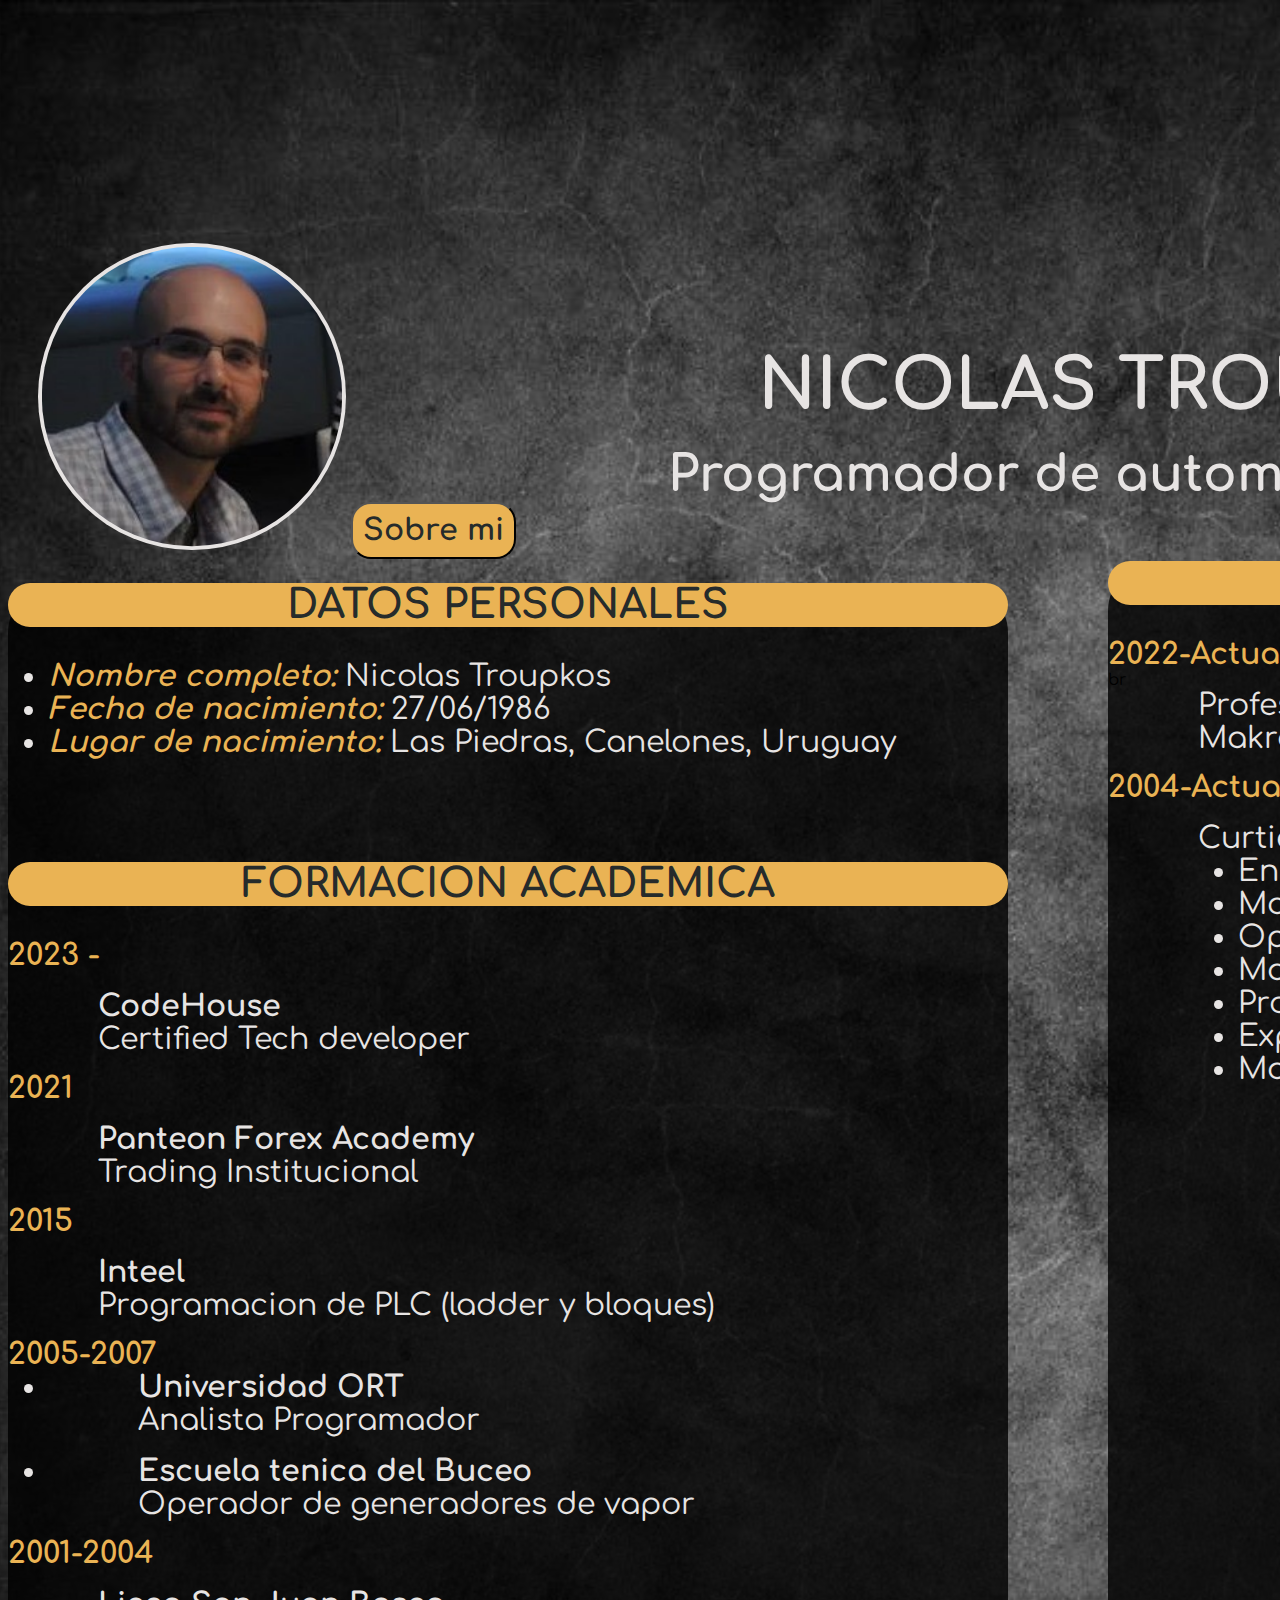
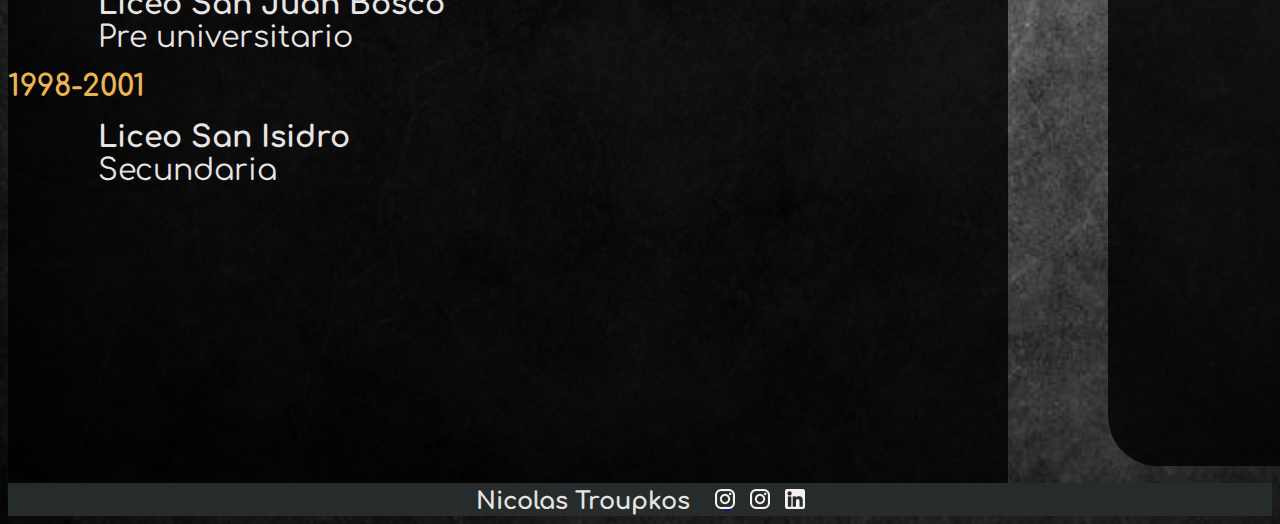
==== index.html @ 8d28627a "Add files via upload" ====
<!DOCTYPE html>
<html lang="es">

<head>
    <meta charset="UTF-8">
    <meta http-equiv="X-UA-Compatible" content="IE=edge">
    <meta name="viewport" content="width=device-width, initial-scale=1.0">
    <link rel="stylesheet" href="css/styles.css">
    <link rel="stylesheet" href="https://cdnjs.cloudflare.com/ajax/libs/font-awesome/6.3.0/css/all.min.css"
        integrity="sha512-SzlrxWUlpfuzQ+pcUCosxcglQRNAq/DZjVsC0lE40xsADsfeQoEypE+enwcOiGjk/bSuGGKHEyjSoQ1zVisanQ=="
        crossorigin="anonymous" referrerpolicy="no-referrer" />
    <title>CURRICULUM VITAE</title>
</head>
<body>
    <header>
        <br>
        <h1><span class="titulo-PagPrincipal">NICOLAS TROUPKOS</span></h1>
        <h2><span class="subtitulo-PagPrincipal">Programador de automatismos PLC</span></h2>
        <img class="foto-PagPrincipal" src="img/Foto.jpg" alt="imagen mia">
        <a href="aboutMe.html"><span class="aboutMe"><input type="button" value="Sobre mi"></span></a>
    </header>
    <main>
        <div class="bloqueIzquierdo">
            <section>
                <h2 class="titulos-main-index">Datos Personales</h2>
                <ul>
                    <li class="datosPersonales"><span>Nombre completo:</span> Nicolas Troupkos</li>
                    <li class="datosPersonales"><span>Fecha de nacimiento:</span> 27/06/1986</li>
                    <li class="datosPersonales"><span>Lugar de nacimiento:</span> Las Piedras, Canelones, Uruguay
                    </li>
                </ul>
            </section>
            <br><br><br>
            <section>
                <h2 class="titulos-main-index">Formacion academica</h2>
                <dl>
                    <dt>2023 - </dt>
                    <br>
                    <dd class="institucion">CodeHouse <i class="fa-solid fa-school"></i></dd>
                    <dd>Certified Tech developer</dd>
                </dl>
                <dl>
                    <dt>2021</dt>
                    <br>
                    <dd class="institucion">Panteon Forex Academy <i class="fa-solid fa-graduation-cap"></i></dd>
                    <dd>Trading Institucional</dd>
                </dl>

                <dl>
                    <dt>2015</dt>
                    <br>
                    <dd class="institucion">Inteel <i class="fa-solid fa-graduation-cap"></i></dd>
                    <dd>Programacion de PLC (ladder y bloques)</dd>
                </dl>
                <dl>
                    <dt>2005-2007</dt>
                    <ul>
                        <li>
                            <dd class="institucion">Universidad ORT <i class="fa-solid fa-graduation-cap"></i></dd>
                            <dd>Analista Programador</dd>
                        </li>
                        <br>
                        <li>
                            <dd class="institucion">Escuela tenica del Buceo <i class="fa-solid fa-graduation-cap"></i>
                            </dd>
                            <dd>Operador de generadores de vapor</dd>
                        </li>
                    </ul>
                </dl>
                <dl>
                    <dt>2001-2004</dt>
                    <br>

                    <dd class="institucion">Liceo San Juan Bosco <i class="fa-solid fa-graduation-cap"></i></dd>
                    <dd>Pre universitario</dd>
                </dl>
                <dl>
                    <dt>1998-2001</dt>
                    <br>
                    <dd class="institucion"> Liceo San Isidro <i class="fa-solid fa-graduation-cap"></i></dd>
                    <dd>Secundaria</dd>
                </dl>
            </section>
            <!-- EXPERIENCIALABORAL-->

            <section class="bloque-derecha">
                <h2 class="titulos-main-index">Experiencia laboral</h2>
                <dl>
                    <dt>2022-Actualidad
                    </dt>
                    br
                    <dd>Profesor de Trading <i class="fa-solid fa-briefcase"></i> <i
                            class="fa-solid fa-arrow-trend-up"></i></dd>
                    <dd>Makro Trading Academy</dd>
                </dl>
                <dl>
                    <dt>2004-Actualidad</dt>
                    <br>
                    <dd>Curtiembre Naussa <i class="fa-solid fa-briefcase"></i> <i class="fa-solid fa-building"></i>
                    </dd>
                    <dd>
                        <ul>
                            <li>
                                Encargado
                            </li>
                            <li>
                                Manejo planta de efluentes
                            </li>
                            <li>
                                Operador de generador de vapor
                            </li>
                            <li>
                                Mantenimiento de redes y cctv,
                            </li>
                            <li>
                                Programacion de PLC y aplicaciones para maquinaria
                            </li>
                            <li>Expedicion
                            </li>
                            <li>Manejo de montacargas
                            </li>
                        </ul>
                    </dd>
                </dl>
            </section>
    </main>
    <!--FOOTER-->
    <footer>
        <h2>Nicolas Troupkos</h2> <a href="https://www.instagram.com/chiquitroupkos/"><img class="logoFooter1"
                alt="Logo instagram" src="img/ico_instagram.png"></a><a href="https://www.instagram.com/nikotroupkos/">
            <img class="logoFooter" alt="Logo instagram" src="img/ico_instagram.png"></a> <a
            href="https://www.linkedin.com/in/nikolas-troupkos-947821b1/"><img class="logoFooter" alt="Logo Linkedin"
                src="img/ico_linkedin.png"></a> <a href="https://github.com/NicolasTro"><i
                class="fa-brands fa-github logoFooter"></i></a>

    </footer>
    </div>
</body>

</html>
---- css/styles.css ----
@import url("https://fonts.googleapis.com/css2?family=Comfortaa:wght@300;700&display=swap");

* {
  font-family: "Comfortaa", sans-serif;
}

.bloqueIzquierdo {
  background-color: rgba(0, 0, 0, 0.8);
  border-radius: 50px;
  border-bottom-left-radius: 0%;
  border-bottom-right-radius: 0%;
  height: 1500px;
  position: relative;
  width: 1000px;
}
.bloque-derecha {
  background-color: rgba(0, 0, 0, 0.8);
  border-bottom-left-radius: 0%;
  border-bottom-right-radius: 0%;
  border-radius: 50px;
  height: 1505px;
  left: 1100px;
  position: relative;
  top: -1259px;
}
body {
  background-image: url("../img/Fondo.jpg");
  background-size: cover;
  background-repeat: repeat;
}

.contenido-AboutMe {
  color: #e7e4e3;
  font-size: 30px;
}
dt {
  color: #eab354;
  font-weight: bold;
  font-size: 30px;
}

li,
dd {
  color: #e7e4e3;
  font-size: 30px;
}

dd {
  left: 50px;
  position: relative;
}

.datosPersonales span {
  color: #eab354;
  font-style: italic;
  font-weight: bold;
}

footer h2 {
  background-color: #262b2b;
  color: #e7e4e3;
  display: inline;
  width: 10000px;
}
footer {
  background-color: #262b2b;
  text-align: center;
}

.foto-PagPrincipal {
  background-color: #e7e4e3;
  border-radius: 100%;
  height: 300px;
  left: 30px;
  position: relative;
  padding: 0.3%;
  top: 20px;
  width: 300px;
}

.fa-solid {
  color: #eab354;
}

.fa-brands {
  font-size: 30px;
}

.titulos-main-index,
.titulos-main-aboutMe {
  background-color: #eab354;
  border-radius: 50px;
  color: #262b2b;
  font-size: 40px;
  text-transform: uppercase;
  text-align: center;
}

.institucion {
  font-weight: bold;
}

.logoFooter1,
.logoFooter {
  color: #e7e4e3;
  margin-right: 10px;
  left: 20px;
  position: relative;
}

input {
  background-color: #eab354;
  border-radius: 20px;
  color: #262b2b;
  font-size: 30px;
  font-weight: bold;
  left: 30px;
  padding: 10px;
  position: relative;
  top: 10px;
}

.inputVolver {
  position: relative;
  top: -13px;
  width: 280px;
}

.titulo-PagPrincipal,
.subtitulo-PagPrincipal {
  color: #e7e4e3;
  position: relative;
  top: 300px;
}

.titulo-PagPrincipal {
  font-size: 70px;
  left: 750px;
}
.subtitulo-PagPrincipal {
  color: #e7e4e3;
  left: 660px;
  font-size: 50px;
}

.titulo-AboutMe {
  background-color: transparent;
  color: #e7e4e3;
  font-size: 60px;
  position: relative;
  text-align: center;
  top: 10px;
}
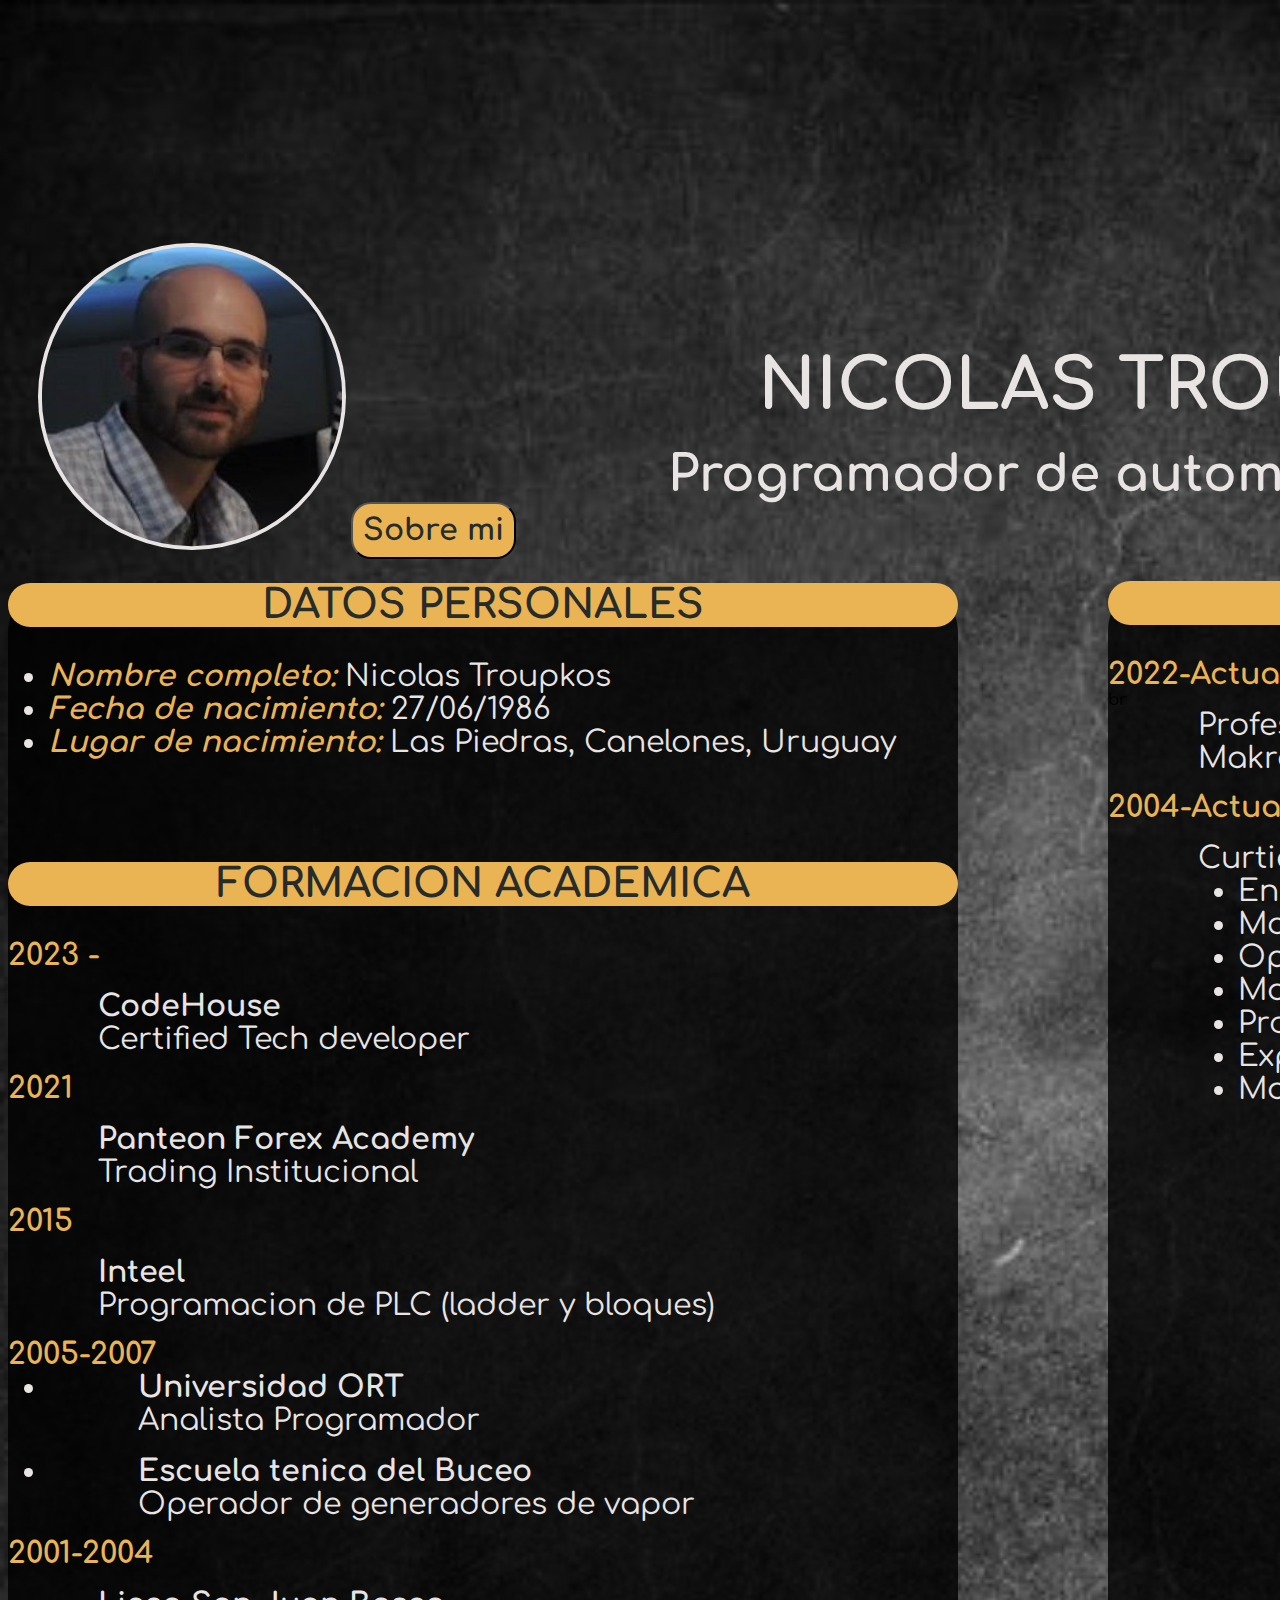
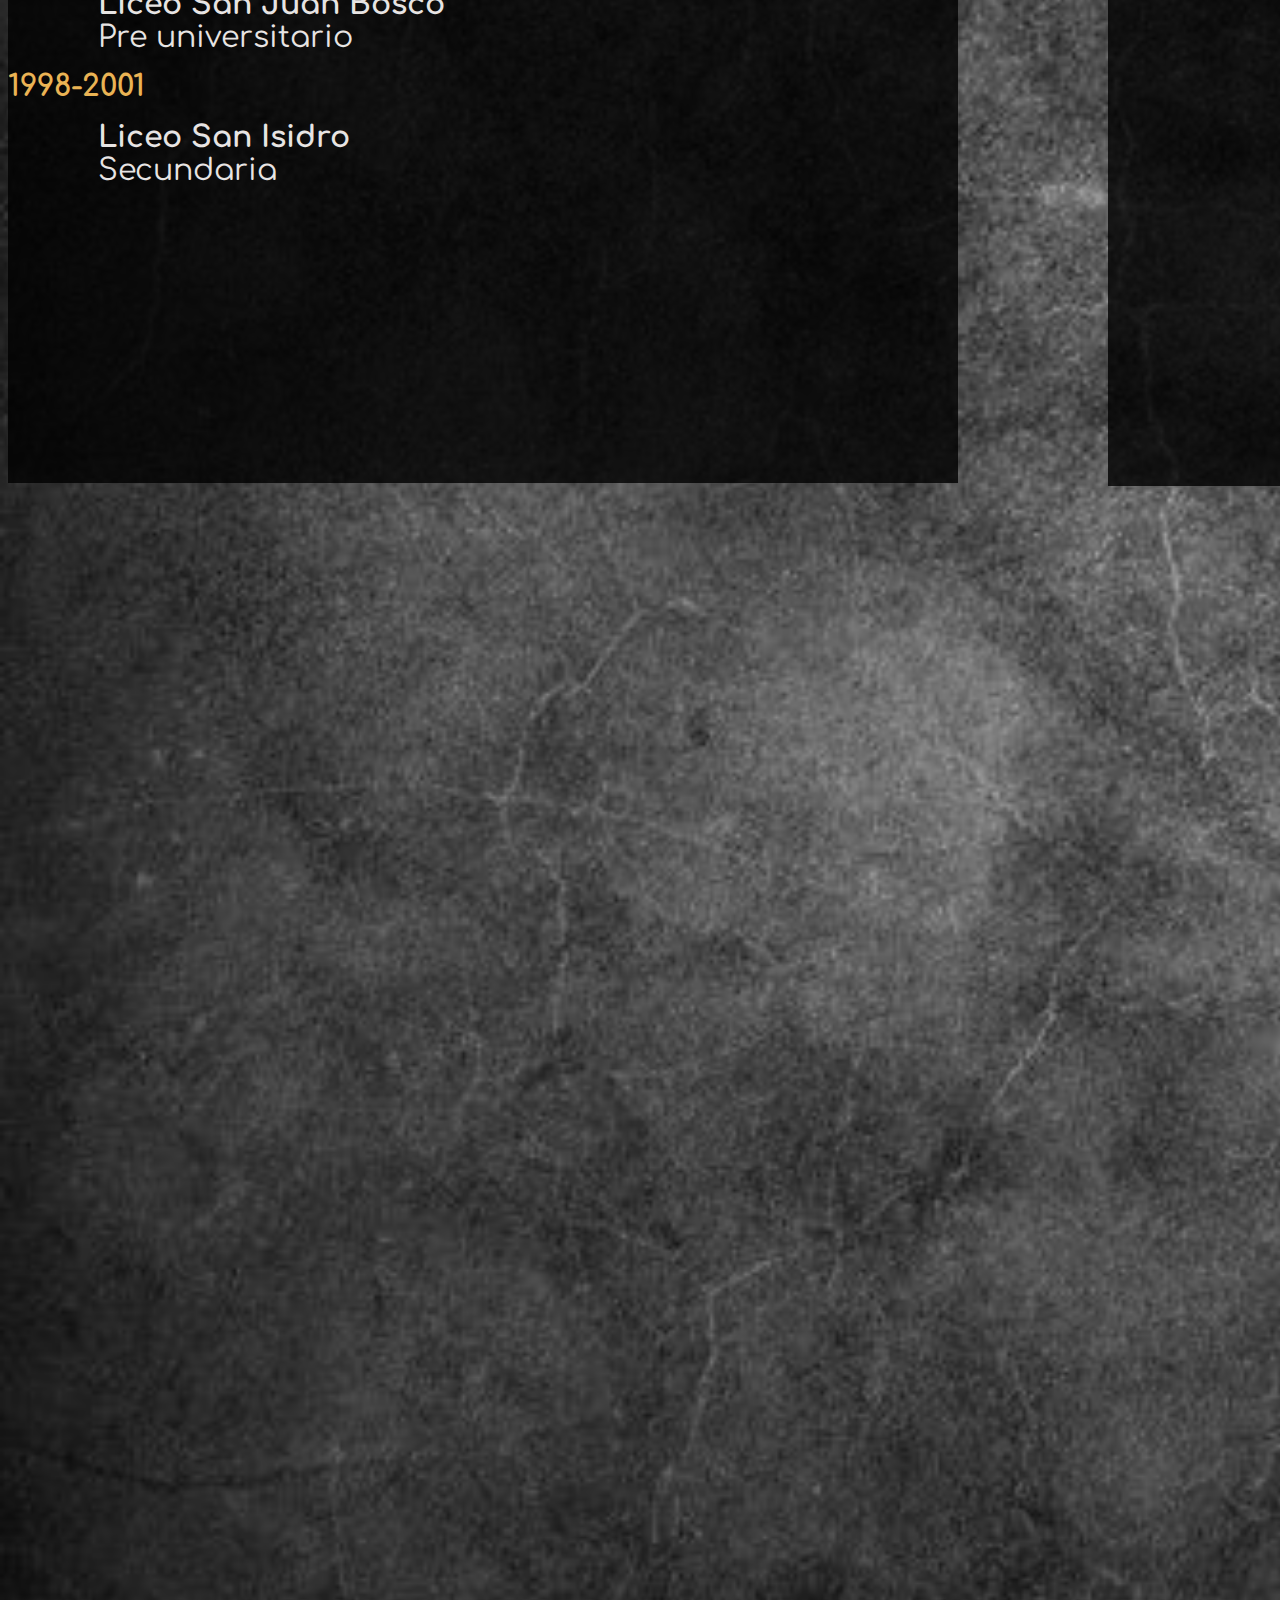
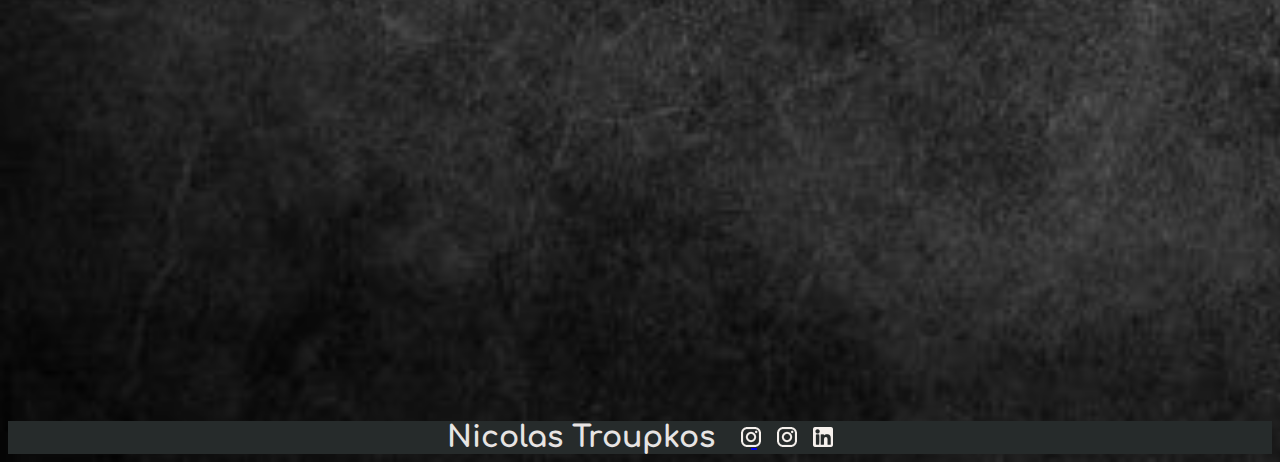
==== commit d9a363e2: "Add files via upload" ====
--- a/index.html
+++ b/index.html
@@ -11,130 +11,136 @@
         crossorigin="anonymous" referrerpolicy="no-referrer" />
     <title>CURRICULUM VITAE</title>
 </head>
+
 <body>
-    <header>
-        <br>
-        <h1><span class="titulo-PagPrincipal">NICOLAS TROUPKOS</span></h1>
-        <h2><span class="subtitulo-PagPrincipal">Programador de automatismos PLC</span></h2>
-        <img class="foto-PagPrincipal" src="img/Foto.jpg" alt="imagen mia">
-        <a href="aboutMe.html"><span class="aboutMe"><input type="button" value="Sobre mi"></span></a>
-    </header>
-    <main>
-        <div class="bloqueIzquierdo">
-            <section>
-                <h2 class="titulos-main-index">Datos Personales</h2>
-                <ul>
-                    <li class="datosPersonales"><span>Nombre completo:</span> Nicolas Troupkos</li>
-                    <li class="datosPersonales"><span>Fecha de nacimiento:</span> 27/06/1986</li>
-                    <li class="datosPersonales"><span>Lugar de nacimiento:</span> Las Piedras, Canelones, Uruguay
-                    </li>
-                </ul>
-            </section>
-            <br><br><br>
-            <section>
-                <h2 class="titulos-main-index">Formacion academica</h2>
-                <dl>
-                    <dt>2023 - </dt>
-                    <br>
-                    <dd class="institucion">CodeHouse <i class="fa-solid fa-school"></i></dd>
-                    <dd>Certified Tech developer</dd>
-                </dl>
-                <dl>
-                    <dt>2021</dt>
-                    <br>
-                    <dd class="institucion">Panteon Forex Academy <i class="fa-solid fa-graduation-cap"></i></dd>
-                    <dd>Trading Institucional</dd>
-                </dl>
-
-                <dl>
-                    <dt>2015</dt>
-                    <br>
-                    <dd class="institucion">Inteel <i class="fa-solid fa-graduation-cap"></i></dd>
-                    <dd>Programacion de PLC (ladder y bloques)</dd>
-                </dl>
-                <dl>
-                    <dt>2005-2007</dt>
+    <div class="imagen-fondo">
+        <header>
+            <br>
+            <h1><span class="titulo-PagPrincipal">NICOLAS TROUPKOS</span></h1>
+            <h2><span class="subtitulo-PagPrincipal">Programador de automatismos PLC</span></h2>
+            <img class="foto-PagPrincipal" src="img/Foto.jpg" alt="imagen mia">
+            <a href="aboutMe.html"><span class="aboutMe"><input type="button" value="Sobre mi"></span></a>
+        </header>
+        <main>
+            <div class="bloqueIzquierdo">
+                <section>
+                    <h2 class="titulos-main-index">Datos Personales</h2>
                     <ul>
-                        <li>
-                            <dd class="institucion">Universidad ORT <i class="fa-solid fa-graduation-cap"></i></dd>
-                            <dd>Analista Programador</dd>
-                        </li>
-                        <br>
-                        <li>
-                            <dd class="institucion">Escuela tenica del Buceo <i class="fa-solid fa-graduation-cap"></i>
-                            </dd>
-                            <dd>Operador de generadores de vapor</dd>
+                        <li class="datosPersonales"><span>Nombre completo:</span> Nicolas Troupkos</li>
+                        <li class="datosPersonales"><span>Fecha de nacimiento:</span> 27/06/1986</li>
+                        <li class="datosPersonales"><span>Lugar de nacimiento:</span> Las Piedras, Canelones, Uruguay
                         </li>
                     </ul>
-                </dl>
-                <dl>
-                    <dt>2001-2004</dt>
-                    <br>
+                </section>
+                <br><br><br>
+                <section>
+                    <h2 class="titulos-main-index">Formacion academica</h2>
+                    <dl>
+                        <dt>2023 - </dt>
+                        <br>
+                        <dd class="institucion">CodeHouse <i class="fa-solid fa-school"></i></dd>
+                        <dd>Certified Tech developer</dd>
+                    </dl>
+                    <dl>
+                        <dt>2021</dt>
+                        <br>
+                        <dd class="institucion">Panteon Forex Academy <i class="fa-solid fa-graduation-cap"></i></dd>
+                        <dd>Trading Institucional</dd>
+                    </dl>
 
-                    <dd class="institucion">Liceo San Juan Bosco <i class="fa-solid fa-graduation-cap"></i></dd>
-                    <dd>Pre universitario</dd>
-                </dl>
-                <dl>
-                    <dt>1998-2001</dt>
-                    <br>
-                    <dd class="institucion"> Liceo San Isidro <i class="fa-solid fa-graduation-cap"></i></dd>
-                    <dd>Secundaria</dd>
-                </dl>
-            </section>
-            <!-- EXPERIENCIALABORAL-->
-
-            <section class="bloque-derecha">
-                <h2 class="titulos-main-index">Experiencia laboral</h2>
-                <dl>
-                    <dt>2022-Actualidad
-                    </dt>
-                    br
-                    <dd>Profesor de Trading <i class="fa-solid fa-briefcase"></i> <i
-                            class="fa-solid fa-arrow-trend-up"></i></dd>
-                    <dd>Makro Trading Academy</dd>
-                </dl>
-                <dl>
-                    <dt>2004-Actualidad</dt>
-                    <br>
-                    <dd>Curtiembre Naussa <i class="fa-solid fa-briefcase"></i> <i class="fa-solid fa-building"></i>
-                    </dd>
-                    <dd>
+                    <dl>
+                        <dt>2015</dt>
+                        <br>
+                        <dd class="institucion">Inteel <i class="fa-solid fa-graduation-cap"></i></dd>
+                        <dd>Programacion de PLC (ladder y bloques)</dd>
+                    </dl>
+                    <dl>
+                        <dt>2005-2007</dt>
                         <ul>
                             <li>
-                                Encargado
+                                <dd class="institucion">Universidad ORT <i class="fa-solid fa-graduation-cap"></i></dd>
+                                <dd>Analista Programador</dd>
                             </li>
+                            <br>
                             <li>
-                                Manejo planta de efluentes
-                            </li>
-                            <li>
-                                Operador de generador de vapor
-                            </li>
-                            <li>
-                                Mantenimiento de redes y cctv,
-                            </li>
-                            <li>
-                                Programacion de PLC y aplicaciones para maquinaria
-                            </li>
-                            <li>Expedicion
-                            </li>
-                            <li>Manejo de montacargas
+                                <dd class="institucion">Escuela tenica del Buceo <i
+                                        class="fa-solid fa-graduation-cap"></i>
+                                </dd>
+                                <dd>Operador de generadores de vapor</dd>
                             </li>
                         </ul>
-                    </dd>
-                </dl>
-            </section>
-    </main>
-    <!--FOOTER-->
-    <footer>
-        <h2>Nicolas Troupkos</h2> <a href="https://www.instagram.com/chiquitroupkos/"><img class="logoFooter1"
-                alt="Logo instagram" src="img/ico_instagram.png"></a><a href="https://www.instagram.com/nikotroupkos/">
-            <img class="logoFooter" alt="Logo instagram" src="img/ico_instagram.png"></a> <a
-            href="https://www.linkedin.com/in/nikolas-troupkos-947821b1/"><img class="logoFooter" alt="Logo Linkedin"
-                src="img/ico_linkedin.png"></a> <a href="https://github.com/NicolasTro"><i
-                class="fa-brands fa-github logoFooter"></i></a>
+                    </dl>
+                    <dl>
+                        <dt>2001-2004</dt>
+                        <br>
 
-    </footer>
-    </div>
+                        <dd class="institucion">Liceo San Juan Bosco <i class="fa-solid fa-graduation-cap"></i></dd>
+                        <dd>Pre universitario</dd>
+                    </dl>
+                    <dl>
+                        <dt>1998-2001</dt>
+                        <br>
+                        <dd class="institucion"> Liceo San Isidro <i class="fa-solid fa-graduation-cap"></i></dd>
+                        <dd>Secundaria</dd>
+                    </dl>
+                </section>
+            </div>
+            <!-- EXPERIENCIALABORAL-->
+            <div class="bloque-derecha">
+                <section>
+                    <h2 class="titulos-main-index">Experiencia laboral</h2>
+                    <dl>
+                        <dt>2022-Actualidad
+                        </dt>
+                        br
+                        <dd>Profesor de Trading <i class="fa-solid fa-briefcase"></i> <i
+                                class="fa-solid fa-arrow-trend-up"></i></dd>
+                        <dd>Makro Trading Academy</dd>
+                    </dl>
+                    <dl>
+                        <dt>2004-Actualidad</dt>
+                        <br>
+                        <dd>Curtiembre Naussa <i class="fa-solid fa-briefcase"></i> <i class="fa-solid fa-building"></i>
+                        </dd>
+                        <dd>
+                            <ul>
+                                <li>
+                                    Encargado
+                                </li>
+                                <li>
+                                    Manejo planta de efluentes
+                                </li>
+                                <li>
+                                    Operador de generador de vapor
+                                </li>
+                                <li>
+                                    Mantenimiento de redes y cctv,
+                                </li>
+                                <li>
+                                    Programacion de PLC y aplicaciones para maquinaria
+                                </li>
+                                <li>Expedicion
+                                </li>
+                                <li>Manejo de montacargas
+                                </li>
+                            </ul>
+                        </dd>
+                    </dl>
+                </section>
+            </div>
+        </main>
+        <!--FOOTER-->
+        <footer>
+            <h2>Nicolas Troupkos</h2> <a href="https://www.instagram.com/chiquitroupkos/"><img class="logoFooter1"
+                    alt="Logo instagram" src="img/ico_instagram.png"></a><a
+                href="https://www.instagram.com/nikotroupkos/">
+                <img class="logoFooter" alt="Logo instagram" src="img/ico_instagram.png"></a> <a
+                href="https://www.linkedin.com/in/nikolas-troupkos-947821b1/"><img class="logoFooter"
+                    alt="Logo Linkedin" src="img/ico_linkedin.png"></a> <a href="https://github.com/NicolasTro"><i
+                    class="fa-brands fa-github logoFooter"></i></a>
+
+        </footer>
+
 </body>
 
 </html>--- a/css/styles.css
+++ b/css/styles.css
@@ -4,6 +4,17 @@
   font-family: "Comfortaa", sans-serif;
 }
 
+.bloque-derecha {
+  background-color: rgba(0, 0, 0, 0.8);
+  border-radius: 50px;
+  border-bottom-left-radius: 0%;
+  border-bottom-right-radius: 0%;
+  height: 1505px;
+  left: 1100px;
+  position: relative;
+  top: -1535px;
+  width: 1030px;
+}
 .bloqueIzquierdo {
   background-color: rgba(0, 0, 0, 0.8);
   border-radius: 50px;
@@ -11,22 +22,13 @@
   border-bottom-right-radius: 0%;
   height: 1500px;
   position: relative;
-  width: 1000px;
+  width: 950px;
 }
-.bloque-derecha {
-  background-color: rgba(0, 0, 0, 0.8);
-  border-bottom-left-radius: 0%;
-  border-bottom-right-radius: 0%;
-  border-radius: 50px;
-  height: 1505px;
-  left: 1100px;
-  position: relative;
-  top: -1259px;
-}
+
 body {
   background-image: url("../img/Fondo.jpg");
   background-size: cover;
-  background-repeat: repeat;
+  
 }
 
 .contenido-AboutMe {
@@ -60,11 +62,11 @@
   background-color: #262b2b;
   color: #e7e4e3;
   display: inline;
-  width: 10000px;
 }
 footer {
   background-color: #262b2b;
   text-align: center;
+  font-size:  20px;
 }
 
 .foto-PagPrincipal {
